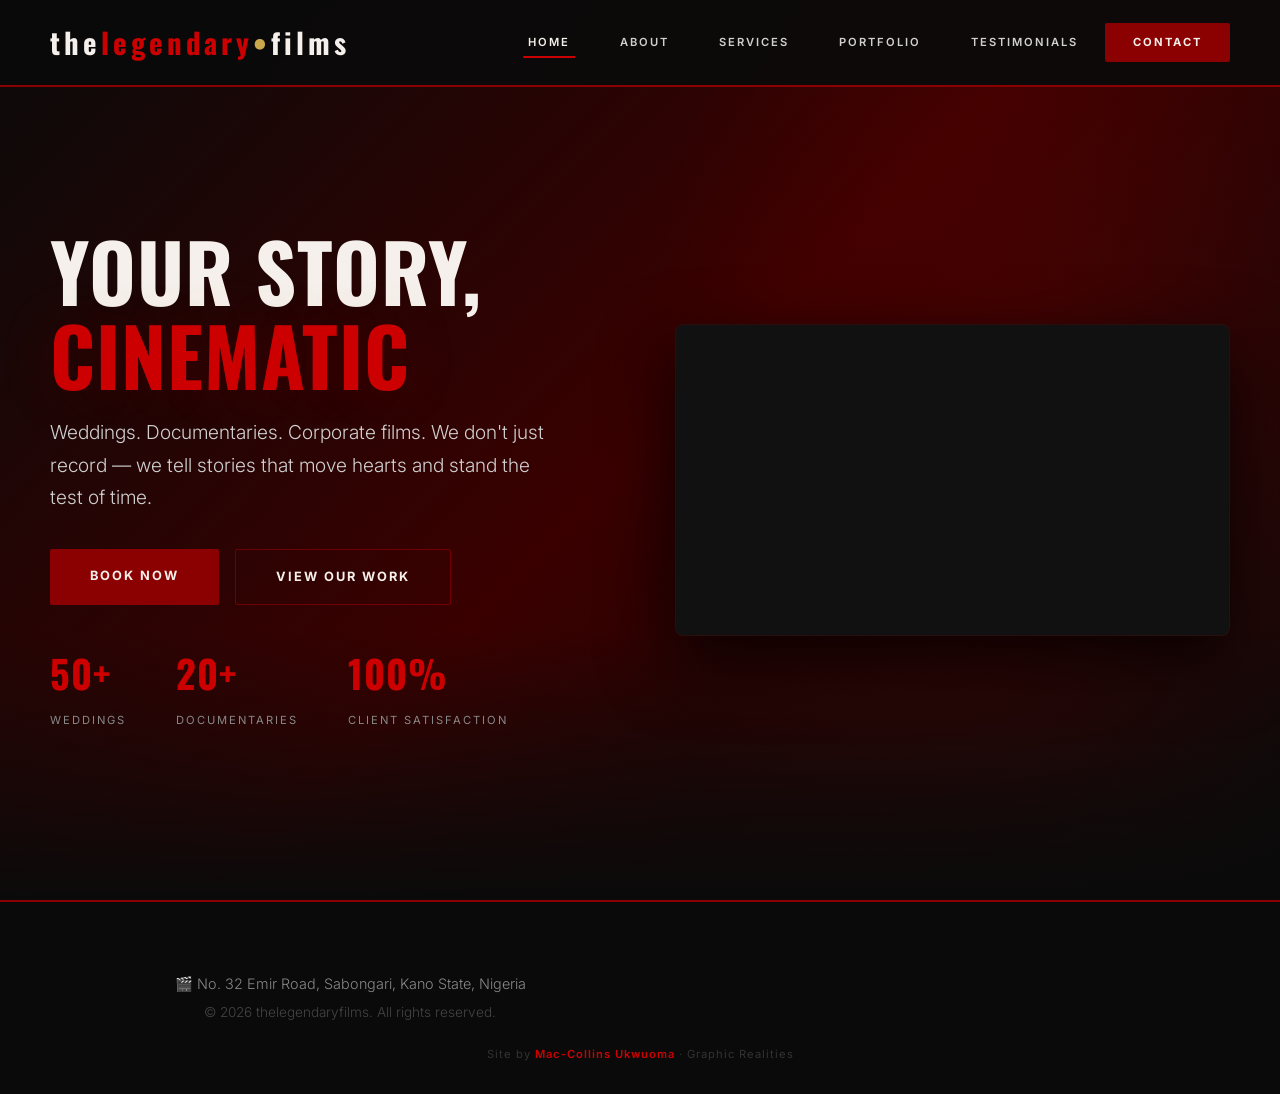
==== index.html @ 2ae11889 "index.html" ====
<!DOCTYPE html>
<html lang="en">
<head>
    <meta charset="UTF-8">
    <meta name="viewport" content="width=device-width, initial-scale=1.0">
    <title>thelegendaryfilms – Wedding & Documentary Videography</title>
    <meta name="description" content="Premium wedding, documentary, and corporate videography in Kano. Capturing your story with cinematic excellence.">
    <link rel="stylesheet" href="style.css">
</head>
<body>

<header>
    <a href="index.html" class="logo">the<span>legendary</span><span class="gold-dot">•</span>films</a>
    <button class="menu-toggle" id="menuToggle" aria-label="Toggle navigation">
        <span></span><span></span><span></span>
    </button>
    <nav id="mainNav">
        <a href="index.html" class="active">Home</a>
        <a href="about.html">About</a>
        <a href="services.html">Services</a>
        <a href="portfolio.html">Portfolio</a>
        <a href="testimonials.html">Testimonials</a>
        <a href="contact.html" class="btn-nav">Contact</a>
    </nav>
</header>

<section class="hero">
    <div class="hero-grid">
        <div class="hero-content">
            <h1>Your Story, <span class="highlight">Cinematic</span></h1>
            <p>Weddings. Documentaries. Corporate films. We don't just record — we tell stories that move hearts and stand the test of time.</p>
            <div class="hero-buttons">
                <a href="contact.html" class="btn-primary">Book Now</a>
                <a href="portfolio.html" class="btn-secondary">View Our Work</a>
            </div>
            <div class="hero-stats">
                <div class="stat"><span class="number">50+</span><span class="label">Weddings</span></div>
                <div class="stat"><span class="number">20+</span><span class="label">Documentaries</span></div>
                <div class="stat"><span class="number">100%</span><span class="label">Client Satisfaction</span></div>
            </div>
        </div>
        <div class="hero-media">
            <div class="video-wrapper">
                <video src="advertisement.mp4" muted loop autoplay playsinline poster="advertisement.mp4"></video>
            </div>
        </div>
    </div>
</section>

<footer>
    <p>🎬 No. 32 Emir Road, Sabongari, Kano State, Nigeria</p>
    <p style="font-size: 0.85rem; color: #444;">© 2026 thelegendaryfilms. All rights reserved.</p>
    <div class="dev-credit">Site by <a href="#">Mac-Collins Ukwuoma</a> · Graphic Realities</div>
</footer>

<script>
    const toggle = document.getElementById('menuToggle');
    const nav = document.getElementById('mainNav');
    toggle.addEventListener('click', () => {
        toggle.classList.toggle('active');
        nav.classList.toggle('open');
    });
</script>

</body>
</html>
---- style.css ----
/* ============================================================
   THELEGENDARYFILMS – RED PROFESSIONAL COMMERCIAL THEME
   Premium · Bold · Authoritative
   Developed by Mac-Collins Ukwuoma · Graphic Realities
   ============================================================ */

@import url('https://fonts.googleapis.com/css2?family=Oswald:wght@400;500;600;700&family=Inter:wght@300;400;500;600;700;800&display=swap');

/* ----- ROOT VARIABLES ----- */
:root {
    --red-primary: #8b0000;
    --red-dark: #5c0000;
    --red-deeper: #3a0000;
    --red-accent: #cc0000;
    --red-glow: rgba(204, 0, 0, 0.15);
    --gold: #c9a84c;
    --gold-dark: #a8872e;
    --black: #0a0a0a;
    --black-card: #111111;
    --black-glass: rgba(10, 10, 10, 0.92);
    --white: #f5f0eb;
    --gray-light: #d0d0d0;
    --gray-muted: #888888;
    --font-display: 'Oswald', sans-serif;
    --font-body: 'Inter', sans-serif;
    --transition: all 0.4s cubic-bezier(0.23, 1, 0.32, 1);
    --shadow: 0 25px 70px rgba(0, 0, 0, 0.8);
    --shadow-red: 0 20px 60px rgba(139, 0, 0, 0.15);
}

* {
    margin: 0;
    padding: 0;
    box-sizing: border-box;
}

html {
    scroll-behavior: smooth;
}

body {
    font-family: var(--font-body);
    background: var(--black);
    color: var(--white);
    line-height: 1.7;
    overflow-x: hidden;
}

/* ----- TYPOGRAPHY ----- */
h1,
h2,
h3,
h4 {
    font-family: var(--font-display);
    font-weight: 700;
    letter-spacing: 1px;
    text-transform: uppercase;
}

h1 {
    font-size: 5rem;
    line-height: 1.05;
}

h1 .highlight {
    color: var(--red-accent);
}

h2 {
    font-size: 3.2rem;
    margin-bottom: 1.5rem;
    letter-spacing: 2px;
}

h2 .highlight {
    color: var(--red-accent);
}

h3 {
    font-size: 1.8rem;
    margin-bottom: 1rem;
    letter-spacing: 1.5px;
}

p {
    font-size: 1.05rem;
    color: var(--gray-light);
    max-width: 600px;
    font-weight: 300;
}

/* ----- SCROLLBAR ----- */
::-webkit-scrollbar {
    width: 8px;
}
::-webkit-scrollbar-track {
    background: var(--black);
}
::-webkit-scrollbar-thumb {
    background: var(--red-primary);
    border-radius: 4px;
}
::-webkit-scrollbar-thumb:hover {
    background: var(--red-accent);
}

/* ----- HEADER ----- */
header {
    position: fixed;
    top: 0;
    left: 0;
    right: 0;
    z-index: 1000;
    padding: 18px 50px;
    background: var(--black-glass);
    backdrop-filter: blur(20px);
    border-bottom: 2px solid var(--red-primary);
    display: flex;
    justify-content: space-between;
    align-items: center;
    transition: var(--transition);
}

header.scrolled {
    padding: 12px 50px;
    background: rgba(10, 10, 10, 0.98);
    border-bottom: 2px solid var(--red-accent);
}

.logo {
    font-family: var(--font-display);
    font-size: 1.8rem;
    font-weight: 700;
    color: var(--white);
    text-decoration: none;
    letter-spacing: 4px;
    text-transform: lowercase;
}

.logo span {
    color: var(--red-accent);
}

.logo .gold-dot {
    color: var(--gold);
}

nav {
    display: flex;
    gap: 4px;
    align-items: center;
    flex-wrap: wrap;
}

nav a {
    color: var(--gray-light);
    text-decoration: none;
    font-size: 0.7rem;
    font-weight: 600;
    padding: 10px 22px;
    border-radius: 2px;
    transition: var(--transition);
    letter-spacing: 2px;
    text-transform: uppercase;
    border: 1px solid transparent;
    position: relative;
}

nav a::after {
    content: '';
    position: absolute;
    bottom: 4px;
    left: 50%;
    transform: translateX(-50%);
    width: 0;
    height: 2px;
    background: var(--red-accent);
    transition: var(--transition);
}

nav a:hover::after,
nav a.active::after {
    width: 60%;
}

nav a:hover,
nav a.active {
    color: var(--white);
}

nav a.btn-nav {
    background: var(--red-primary);
    color: var(--white);
    padding: 10px 28px;
    font-weight: 700;
    border: none;
    border-radius: 2px;
}

nav a.btn-nav::after {
    display: none;
}

nav a.btn-nav:hover {
    background: var(--red-accent);
    transform: translateY(-2px);
    box-shadow: var(--shadow-red);
}

/* ----- MOBILE MENU ----- */
.menu-toggle {
    display: none;
    flex-direction: column;
    gap: 6px;
    background: none;
    border: none;
    cursor: pointer;
    padding: 5px;
}

.menu-toggle span {
    display: block;
    width: 28px;
    height: 2px;
    background: var(--white);
    transition: var(--transition);
}

.menu-toggle.active span:nth-child(1) {
    transform: rotate(45deg) translate(6px, 6px);
}

.menu-toggle.active span:nth-child(2) {
    opacity: 0;
}

.menu-toggle.active span:nth-child(3) {
    transform: rotate(-45deg) translate(6px, -6px);
}

/* ----- HERO ----- */
.hero {
    min-height: 100vh;
    display: flex;
    align-items: center;
    padding: 140px 50px 80px;
    position: relative;
    background: linear-gradient(135deg, var(--black) 0%, var(--red-deeper) 50%, var(--black) 100%);
    overflow: hidden;
}

.hero::before {
    content: '';
    position: absolute;
    top: -30%;
    right: -10%;
    width: 60%;
    height: 160%;
    background: radial-gradient(ellipse, var(--red-glow) 0%, transparent 70%);
    pointer-events: none;
}

.hero::after {
    content: '';
    position: absolute;
    bottom: 0;
    left: 0;
    right: 0;
    height: 30%;
    background: linear-gradient(transparent, var(--black));
    pointer-events: none;
}

.hero-grid {
    max-width: 1400px;
    margin: 0 auto;
    display: grid;
    grid-template-columns: 1fr 1fr;
    gap: 70px;
    align-items: center;
    width: 100%;
    position: relative;
    z-index: 1;
}

.hero-content h1 {
    color: var(--white);
    margin-bottom: 20px;
}

.hero-content h1 .highlight {
    color: var(--red-accent);
    text-shadow: 0 0 60px rgba(204, 0, 0, 0.15);
}

.hero-content p {
    font-size: 1.2rem;
    margin-bottom: 35px;
    max-width: 500px;
    font-weight: 300;
}

.hero-buttons {
    display: flex;
    gap: 16px;
    flex-wrap: wrap;
}

.btn-primary {
    background: var(--red-primary);
    color: var(--white);
    padding: 16px 40px;
    border-radius: 2px;
    text-decoration: none;
    font-weight: 700;
    font-size: 0.8rem;
    transition: var(--transition);
    text-transform: uppercase;
    letter-spacing: 2px;
    border: none;
    display: inline-block;
    cursor: pointer;
    position: relative;
    overflow: hidden;
}

.btn-primary::before {
    content: '';
    position: absolute;
    top: 0;
    left: -100%;
    width: 100%;
    height: 100%;
    background: linear-gradient(90deg, transparent, rgba(255, 255, 255, 0.1), transparent);
    transition: var(--transition);
}

.btn-primary:hover::before {
    left: 100%;
}

.btn-primary:hover {
    background: var(--red-accent);
    transform: translateY(-3px);
    box-shadow: var(--shadow-red);
}

.btn-secondary {
    background: transparent;
    color: var(--white);
    padding: 16px 40px;
    border-radius: 2px;
    text-decoration: none;
    font-weight: 700;
    font-size: 0.8rem;
    transition: var(--transition);
    border: 1px solid rgba(204, 0, 0, 0.4);
    text-transform: uppercase;
    letter-spacing: 2px;
    display: inline-block;
}

.btn-secondary:hover {
    background: rgba(204, 0, 0, 0.1);
    border-color: var(--red-accent);
    color: var(--red-accent);
    transform: translateY(-3px);
}

.hero-media .video-wrapper {
    width: 100%;
    max-width: 600px;
    border-radius: 8px;
    overflow: hidden;
    box-shadow: var(--shadow);
    border: 1px solid rgba(139, 0, 0, 0.2);
    aspect-ratio: 16/9;
    background: var(--black-card);
    position: relative;
}

.hero-media .video-wrapper video {
    width: 100%;
    height: 100%;
    object-fit: cover;
}

.hero-stats {
    display: flex;
    gap: 50px;
    margin-top: 35px;
}

.hero-stats .stat .number {
    font-family: var(--font-display);
    font-size: 2.4rem;
    font-weight: 700;
    color: var(--red-accent);
    display: block;
    letter-spacing: 1px;
}

.hero-stats .stat .label {
    font-size: 0.7rem;
    color: var(--gray-muted);
    text-transform: uppercase;
    letter-spacing: 2px;
}

/* ----- SECTIONS ----- */
.section {
    padding: 120px 50px;
}

.section-dark {
    background: var(--black-card);
    border-top: 1px solid rgba(139, 0, 0, 0.1);
    border-bottom: 1px solid rgba(139, 0, 0, 0.1);
}

.section-header {
    text-align: center;
    margin-bottom: 70px;
}

.section-header h2 {
    color: var(--white);
}

.section-header h2 .highlight {
    color: var(--red-accent);
}

.section-header p {
    margin: 0 auto;
    max-width: 550px;
    font-weight: 300;
}

.container {
    max-width: 1400px;
    margin: 0 auto;
}

/* ----- SERVICES ----- */
.services-grid {
    display: grid;
    grid-template-columns: repeat(auto-fit, minmax(320px, 1fr));
    gap: 30px;
}

.service-card {
    background: var(--black-card);
    padding: 45px 35px;
    border-radius: 8px;
    border-left: 4px solid var(--red-primary);
    transition: var(--transition);
    position: relative;
    overflow: hidden;
}

.service-card::before {
    content: '';
    position: absolute;
    top: 0;
    right: 0;
    width: 0;
    height: 0;
    border-top: 80px solid rgba(139, 0, 0, 0.03);
    border-left: 80px solid transparent;
    pointer-events: none;
}

.service-card:hover {
    transform: translateY(-8px);
    border-left-color: var(--red-accent);
    box-shadow: var(--shadow);
}

.service-card .icon {
    font-size: 3.2rem;
    display: block;
    margin-bottom: 18px;
}

.service-card h3 {
    color: var(--white);
}

.service-card p {
    font-size: 0.95rem;
    font-weight: 300;
}

/* ----- PORTFOLIO ----- */
.portfolio-grid {
    display: grid;
    grid-template-columns: repeat(auto-fit, minmax(340px, 1fr));
    gap: 25px;
}

.portfolio-item {
    border-radius: 8px;
    overflow: hidden;
    position: relative;
    aspect-ratio: 4/3;
    cursor: pointer;
    background: var(--black-card);
    border: 1px solid rgba(139, 0, 0, 0.06);
    transition: var(--transition);
}

.portfolio-item:hover {
    transform: scale(1.02);
    border-color: var(--red-primary);
    box-shadow: var(--shadow-red);
}

.portfolio-item img {
    width: 100%;
    height: 100%;
    object-fit: cover;
    transition: var(--transition);
}

.portfolio-item:hover img {
    transform: scale(1.05);
}

.portfolio-item .overlay {
    position: absolute;
    bottom: 0;
    left: 0;
    right: 0;
    padding: 35px 25px 25px;
    background: linear-gradient(transparent, rgba(10, 10, 10, 0.92));
    color: white;
}

.portfolio-item .overlay h4 {
    font-size: 1.2rem;
    letter-spacing: 1px;
}

.portfolio-item .overlay p {
    font-size: 0.85rem;
    color: var(--gray-light);
    font-weight: 300;
}

/* ----- TESTIMONIALS ----- */
.testimonial-grid {
    display: grid;
    grid-template-columns: repeat(auto-fit, minmax(340px, 1fr));
    gap: 30px;
}

.testimonial-card {
    background: var(--black-card);
    padding: 40px 35px;
    border-radius: 8px;
    border-left: 4px solid var(--red-primary);
    transition: var(--transition);
}

.testimonial-card:hover {
    transform: translateX(8px);
    border-left-color: var(--red-accent);
    background: #161616;
}

.testimonial-card .quote {
    font-style: italic;
    font-size: 1.05rem;
    color: var(--gray-light);
    line-height: 1.8;
    font-weight: 300;
}

.testimonial-card .quote::before {
    content: '"';
    color: var(--red-accent);
    font-size: 1.8rem;
    font-weight: 700;
}

.testimonial-card .quote::after {
    content: '"';
    color: var(--red-accent);
    font-size: 1.8rem;
    font-weight: 700;
}

.testimonial-card .author {
    font-weight: 700;
    color: var(--red-accent);
    margin-top: 18px;
    letter-spacing: 1px;
}

.testimonial-card .role {
    font-size: 0.85rem;
    color: var(--gray-muted);
}

/* ----- CONTACT ----- */
.contact-grid {
    display: grid;
    grid-template-columns: 1fr 1fr;
    gap: 70px;
    align-items: start;
}

.contact-details {
    list-style: none;
    padding: 0;
}

.contact-details li {
    display: flex;
    align-items: center;
    gap: 18px;
    padding: 18px 0;
    border-bottom: 1px solid rgba(139, 0, 0, 0.06);
    font-size: 1rem;
    color: var(--gray-light);
    font-weight: 300;
}

.contact-details .icon {
    font-size: 1.5rem;
    min-width: 45px;
}

.contact-details a {
    color: var(--gray-light);
    text-decoration: none;
    transition: var(--transition);
}

.contact-details a:hover {
    color: var(--red-accent);
}

.contact-form input,
.contact-form textarea {
    width: 100%;
    padding: 18px 22px;
    border: 1px solid rgba(139, 0, 0, 0.1);
    border-radius: 4px;
    background: var(--black-card);
    color: var(--white);
    font-family: var(--font-body);
    font-size: 1rem;
    transition: var(--transition);
    margin-bottom: 20px;
    font-weight: 300;
}

.contact-form input:focus,
.contact-form textarea:focus {
    outline: none;
    border-color: var(--red-accent);
    background: #161616;
    box-shadow: 0 0 0 4px rgba(204, 0, 0, 0.04);
}

.contact-form textarea {
    min-height: 160px;
    resize: vertical;
}

/* ----- FOOTER ----- */
footer {
    background: var(--black);
    border-top: 2px solid var(--red-primary);
    padding: 70px 50px 30px;
    text-align: center;
}

footer p {
    color: var(--gray-muted);
    font-size: 0.9rem;
    margin-bottom: 5px;
}

footer .dev-credit {
    font-size: 0.7rem;
    color: #333;
    margin-top: 20px;
    letter-spacing: 1px;
}

footer .dev-credit a {
    color: var(--red-accent);
    text-decoration: none;
    font-weight: 600;
}

/* ============================================================
   RESPONSIVE
   ============================================================ */

@media (max-width: 992px) {
    h1 {
        font-size: 3.2rem;
    }
    h2 {
        font-size: 2.5rem;
    }
    .hero-grid {
        grid-template-columns: 1fr;
        text-align: center;
    }
    .hero-content p {
        margin: 0 auto 30px;
    }
    .hero-buttons {
        justify-content: center;
    }
    .hero-stats {
        justify-content: center;
    }
    .contact-grid {
        grid-template-columns: 1fr;
    }
    .section {
        padding: 80px 30px;
    }
    header {
        padding: 15px 25px;
    }
}

@media (max-width: 768px) {
    .menu-toggle {
        display: flex;
    }

    nav {
        display: none;
        flex-direction: column;
        width: 100%;
        padding: 15px 0 10px 0;
        gap: 4px;
        border-top: 1px solid rgba(139, 0, 0, 0.1);
        margin-top: 12px;
        align-items: stretch;
    }

    nav.open {
        display: flex;
    }

    nav a {
        padding: 12px 16px;
        width: 100%;
        text-align: center;
        border-radius: 2px;
        font-size: 0.75rem;
        border: none;
        background: rgba(139, 0, 0, 0.02);
    }

    nav a::after {
        display: none;
    }

    nav a:hover,
    nav a.active {
        background: rgba(139, 0, 0, 0.06);
        border: none;
    }

    nav a.btn-nav {
        background: var(--red-primary);
        color: var(--white);
        padding: 12px 16px;
        border: none;
    }

    nav a.btn-nav:hover {
        background: var(--red-accent);
    }

    header {
        padding: 12px 16px;
    }

    .logo {
        font-size: 1.4rem;
    }

    .hero {
        padding: 100px 16px 60px;
    }

    .section {
        padding: 60px 16px;
    }

    h1 {
        font-size: 2.2rem;
    }
    h2 {
        font-size: 1.8rem;
    }

    .hero-buttons {
        flex-direction: column;
        align-items: center;
        width: 100%;
    }

    .btn-primary,
    .btn-secondary {
        width: 100%;
        text-align: center;
        padding: 14px 20px;
        font-size: 0.7rem;
    }

    .hero-stats {
        flex-direction: column;
        gap: 15px;
        align-items: center;
    }

    .hero-stats .stat {
        text-align: center;
    }

    .portfolio-grid {
        grid-template-columns: 1fr;
    }

    .testimonial-grid {
        grid-template-columns: 1fr;
    }

    .services-grid {
        grid-template-columns: 1fr;
    }

    footer {
        padding: 40px 16px 20px;
    }
}

@media (max-width: 480px) {
    .logo {
        font-size: 1.1rem;
        letter-spacing: 1px;
    }

    .hero-content h1 {
        font-size: 1.8rem;
    }

    .section-header h2 {
        font-size: 1.4rem;
    }

    .btn-primary,
    .btn-secondary {
        font-size: 0.65rem;
        padding: 12px 16px;
    }

    .service-card {
        padding: 30px 20px;
    }

    .testimonial-card {
        padding: 25px 20px;
    }
}
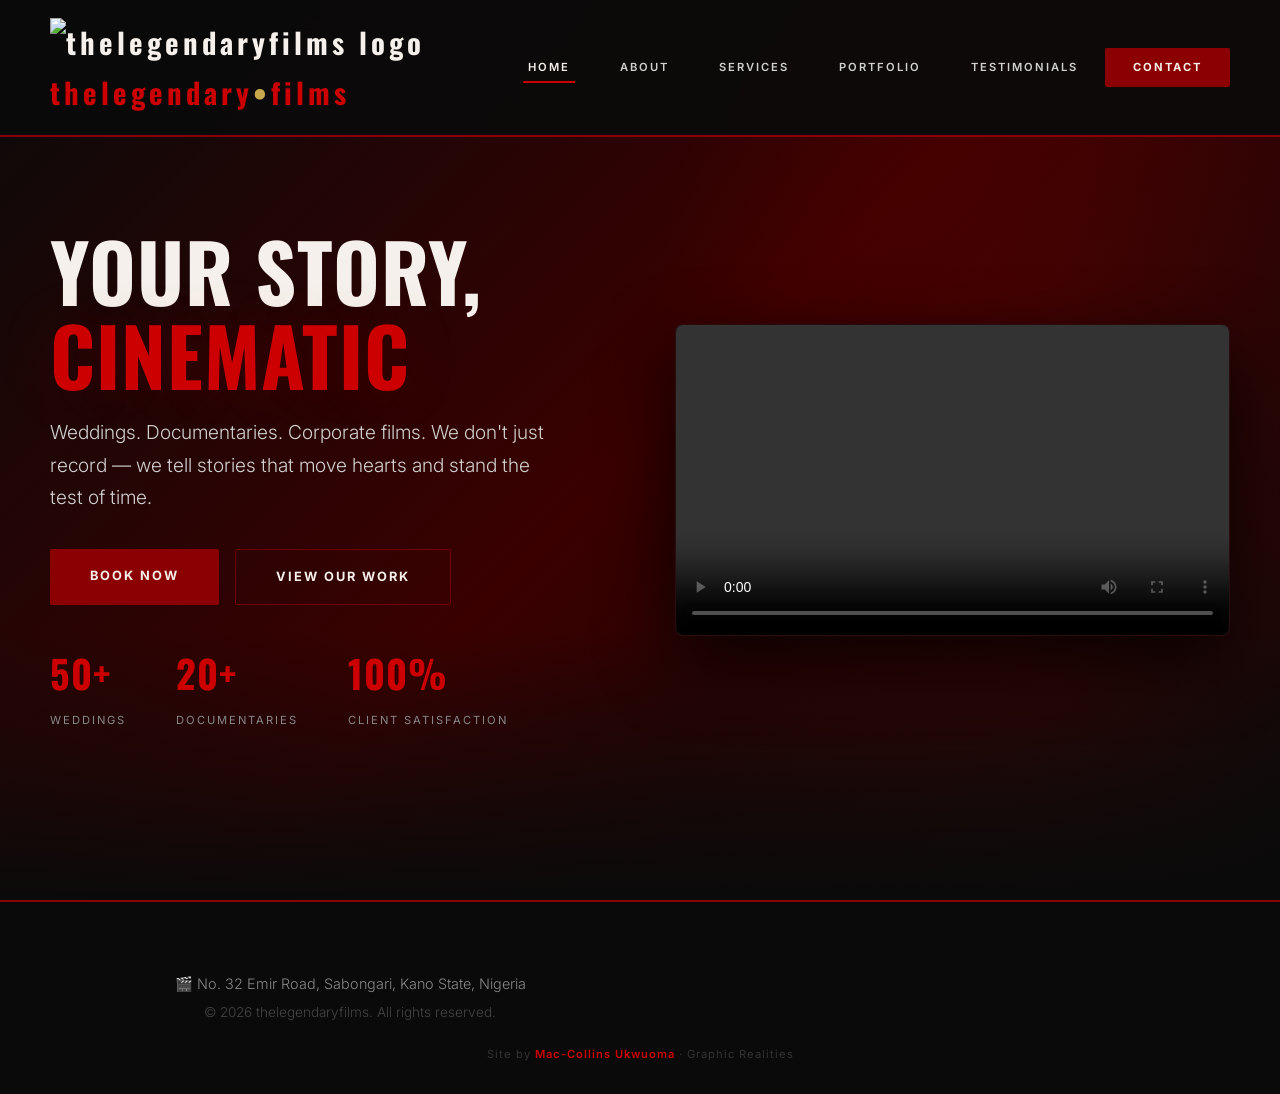
==== commit 545571bd: "index.html" ====
--- a/index.html
+++ b/index.html
@@ -10,7 +10,10 @@
 <body>
 
 <header>
-    <a href="index.html" class="logo">the<span>legendary</span><span class="gold-dot">•</span>films</a>
+    <a href="index.html" class="logo">
+        <img src="logo.jpg" alt="thelegendaryfilms Logo" style="height: 50px; width: auto; display: block;">
+        <span class="logo-text">the<span>legendary</span><span class="gold-dot">•</span>films</span>
+    </a>
     <button class="menu-toggle" id="menuToggle" aria-label="Toggle navigation">
         <span></span><span></span><span></span>
     </button>
@@ -41,7 +44,7 @@
         </div>
         <div class="hero-media">
             <div class="video-wrapper">
-                <video src="advertisement.mp4" muted loop autoplay playsinline poster="advertisement.mp4"></video>
+                <video src="advertisement.mp4" controls autoplay loop playsinline style="width:100%;height:100%;object-fit:cover;"></video>
             </div>
         </div>
     </div>
